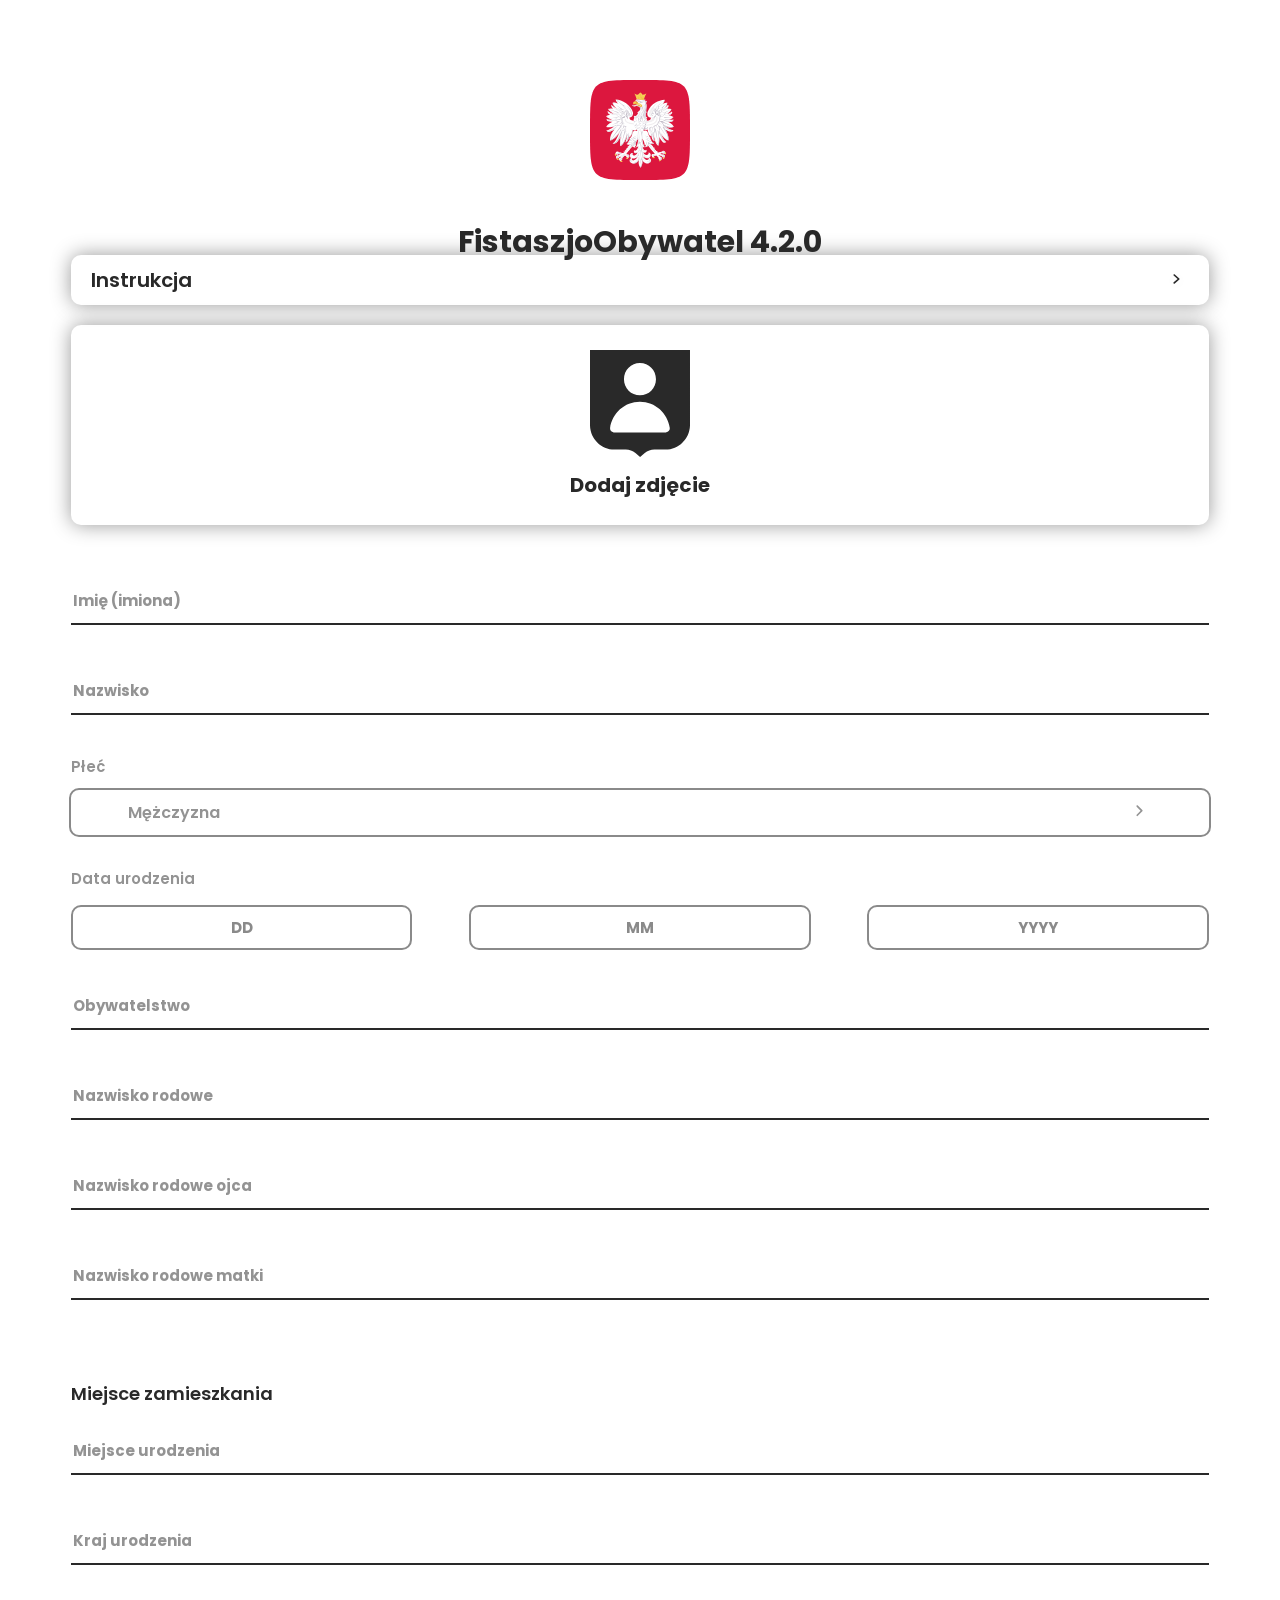
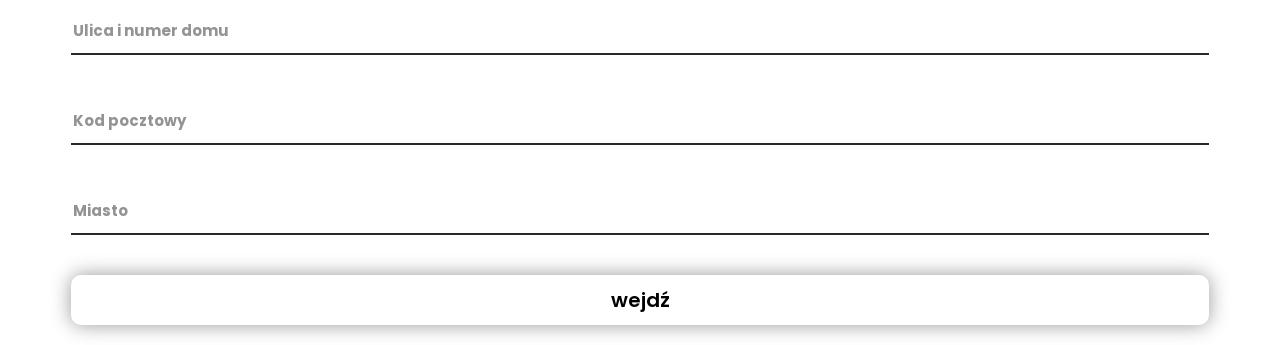
==== index.html @ f3898c43 "--df-23r\]234r2" ====
<head>
    <meta charset="UTF-8">
    <link rel="stylesheet" href="assets/index.css">
    <link rel="icon" type="image/x-icon" href="images/favicon.ico">
    <title>mObywatel</title>
    <meta name="viewport" content="width=device-width, initial-scale=0.8, user-scalable=no">
</head>
<body>
    <img src="images/coi_common_ui_ic_mobywatel_logo.svg" class="logo">
    <p class="logo_text">FistaszjoObywatel 4.2.0</p>

    <div class="guide_holder">
        <div class="top_holder">
            <p class="guide_title">Instrukcja</p>
            <img class="arrow" src="images/arrow.svg">
        </div>
        <div class="guide_text">
            <span style="font-size: 17px; font-weight: 500;">Dla systemu IOS:</span><br>
            <ul>
                <li>Upewnij się, że używasz przeglądarki Safari</li>
                <li>Uzupełnij dane i kliknij wejdź</li>
                <li>Naciśji udostępnij -> Do Ekranu głównego</li>
            </ul>
            <span style="font-size: 17px; font-weight: 500;">Dla systemu Android:</span>
            <ul>
                <li>Upewnij się, że używasz przeglądarki google lub chrome</li>
                <li>Uzupełnij dane i kliknij wejdź</li>
                <li>Naciśji 3 kropki -> Dodaj do ekranu głównego</li>
            </ul>
        </div>
    </div>

    <div class="upload">
        <p class="error">To pole jest wymagane</p>
        <img class="upload_uploaded">
        <div class="upload_uploading"></div>
        <div class="upload_grid">
            <img class="upload_image" src="images/coi_common_ui_ic_document_id.svg">
            <p class="upload_text">Dodaj zdjęcie</p>
        </div>
    </div>

    <div class="input_holder">
        <input type="text" id="name" class="input" placeholder="">
        <span class="placeholder">Imię (imiona)</span>
        <p class="error">To pole jest wymagane</p>
    </div>
 
    <div class="input_holder">
        <input type="text" id="surname" class="input" placeholder="">
        <span class="placeholder">Nazwisko</span>
        <p class="error">To pole jest wymagane</p>
    </div>

    <p class="top_info">Płeć</p>
    <div class="selector_box">
        <div class="selected_grid">
            <p class="selector_text selected_text">Mężczyzna</p>
            <img class="selected_arrow" src="images/arrow1.svg">
        </div>
        <div class="option_box">
            <div class="selector_option" id="m">
                Mężczyzna
            </div>
            <div class="selector_option" id="k">
                Kobieta
            </div>
        </div>
    </div>

    <div class="date">
        <p class="top_info">Data urodzenia</p>
        <div class="date_grid">
            <input class="date_input" placeholder="DD" type="number">
    
            </input>
            <input class="date_input" placeholder="MM" type="number">
    
            </input>
            <input class="date_input" placeholder="YYYY" type="number">
    
            </input>
        </div>
        <p class="error">Wprowadź prawidłową datę</p>
    </div>

    <div class="input_holder">
        <input type="text" id="nationality" class="input" placeholder="">
        <span class="placeholder">Obywatelstwo</span>
        <p class="error">To pole jest wymagane</p>
    </div>

    <div class="input_holder">
        <input type="text" id="familyName" class="input" placeholder="">
        <span class="placeholder">Nazwisko rodowe</span>
        <p class="error">To pole jest wymagane</p>
    </div>

    <div class="input_holder">
        <input type="text" id="fathersFamilyName" class="input" placeholder="">
        <span class="placeholder">Nazwisko rodowe ojca</span>
        <p class="error">To pole jest wymagane</p>
    </div>

    <div class="input_holder">
        <input type="text" id="mothersFamilyName" class="input" placeholder="">
        <span class="placeholder">Nazwisko rodowe matki</span>
        <p class="error">To pole jest wymagane</p>
    </div>

    <p class="subtext">Miejsce zamieszkania</p>

    <div class="input_holder">
        <input type="text" id="birthPlace" class="input" placeholder="">
        <span class="placeholder">Miejsce urodzenia</span>
        <p class="error">To pole jest wymagane</p>
    </div>

    <div class="input_holder">
        <input type="text" id="countryOfBirth" class="input" placeholder="">
        <span class="placeholder">Kraj urodzenia</span>
        <p class="error">To pole jest wymagane</p>
    </div>

    <div class="input_holder">
        <input type="text" id="adress1" class="input" placeholder="">
        <span class="placeholder">Ulica i numer domu</span>
        <p class="error">To pole jest wymagane</p>
    </div>

    <div class="input_holder">
        <input type="text" id="adress2" class="input" placeholder="">
        <span class="placeholder">Kod pocztowy</span>
        <p class="error">To pole jest wymagane</p>
    </div>

    <div class="input_holder">
        <input type="text" id="city" class="input" placeholder="">
        <span class="placeholder">Miasto</span>
        <p class="error">To pole jest wymagane</p>
    </div>

    <a class="go">wejdź</a>

    <script src="assets/bar.js"></script>
    <script src="assets/index.js"></script>
    <script src="assets/manifest.js"></script>
</body>
---- assets/index.css ----
@import url('https://fonts.googleapis.com/css2?family=Poppins:ital,wght@0,100;0,200;0,300;0,400;0,500;0,600;0,700;0,800;0,900;1,100;1,200;1,300;1,400;1,500;1,600;1,700;1,800;1,900&family=Roboto:ital,wght@0,100;0,300;0,400;0,500;0,700;0,900;1,100;1,300;1,400;1,500;1,700;1,900&display=swap');

:root{
    --main-color: rgb(41, 41, 41);
    --error-color: rgb(206, 29, 29);
}

/**Styling**/

.warning{
    width: 90%;
    text-align: center;
    margin-left: auto;
    margin-right: auto;
    margin-bottom: 70px;
    font-size: 13px;
}





.inner_grid{
    position: absolute;
    top: 0;
    bottom: 0;
    left: 0;
    right: 0;
    margin-top: auto;
    margin-bottom: auto;
    display: grid;
    width: max-content;
    height: max-content;
    grid-template-columns: max-content max-content;
    margin-left: auto;
    margin-right: auto;
}





html{
    scroll-behavior: smooth;
}

.top_holder{
    cursor: pointer;
    overflow: hidden;
    width: 100%;
    height: 50px;
    display: grid;
    position: relative;
    grid-template-columns: 50% 50%;
}

.guide_title{
    font-size: 20px;
    margin-top: auto;
    margin-bottom: auto;
    height: max-content;
    margin-left: 20px;
    font-weight: 600;
    color: var(--main-color);
}

.top_info{
    width: 90%;
    margin-left: auto;
    margin-right: auto;
    text-align: left;
    font-size: 15px;
    font-weight: 600;
    color: var(--main-color);
    opacity: 0.5;
}

.date_grid{
    height: 45px;
    width: 90%;
    margin-left: auto;
    margin-right: auto;
    display: grid;
    grid-gap: 5%;
    grid-template-columns: repeat(3, calc(100%/3 - 10%/3));
    margin-bottom: 30px;
}

input::-webkit-outer-spin-button,
input::-webkit-inner-spin-button {
  -webkit-appearance: none;
  margin: 0;
}

.selector_box{
    margin-top: -5px;
    margin-bottom: 30px;
    max-height: 45px;
    border: 2px solid rgb(138, 138, 138);
    width: 90%;
    margin-left: auto;
    margin-right: auto;
    border-radius: 10px;
    position: relative;
    overflow: hidden;
    -webkit-user-select: none;
    -ms-user-select: none;
    user-select: none;
    transition: 200ms;
}

.selected_grid{
    transition: 200ms;
    width: 90%;
    margin-left: auto;
    margin-right: auto;
    margin-top: auto;
    margin-bottom: auto;
    hyphenate-character: 45px;
    display: grid;
    height: 45px;
    grid-template-columns: 70% 30%;
}

.selected_arrow{
    width: 25px;
    margin-top: auto;
    margin-bottom: auto;
    margin-right: 0px;
    margin-left: auto;
    transform: translateY(1000px);
    filter: drop-shadow(0px -1000px var(--main-color));
    opacity: 0.5;
    transition: 200ms;
}

.selector_box:hover{
    opacity: 0.5;
}

.option_box{
    display: grid;
    height: max-content;
    width: 90%;
    grid-auto-rows: 45px;
    grid-auto-flow: row;
    margin-left: auto;
    margin-right: auto;
}

.selector_text{
    margin-top: auto;
    margin-bottom: auto;
    margin-left: 0px;
    font-weight: 600;
    height: max-content;
    color: var(--main-color);
    opacity: 0.5;
}

.date{
    position: relative;
}

.date .error{
    margin-left: 5%;
    margin-top: 50px;
}

.selector_open{
    max-height: 400px;
}

.selector_open .selected_grid:hover{
    opacity: 0.5;
}

.selector_open .selected_arrow{
    rotate: 180deg;
}

.selector_open:hover{
    opacity: 1;
}

.selector_option{
    height: 45px;
    margin-left: auto;
    margin-right: auto;
    text-align: left;
    width: 100%;
    line-height: 45px;
    color: var(--main-color);
    opacity: 0.5;
    font-weight: 600;
    transition: 200ms;
}

.selector_option:hover{
    opacity: 0.2;
}

.date_input{
    height: 100%;
    width: 100%;
    text-align: center;
    border-radius: 10px;
    border: 2px solid rgb(138, 138, 138);
    font-weight: bold;
    text-align: center;
    font-size: 15px;
    color: rgb(138, 138, 138);
}

.date_input::placeholder{
    font-weight: bold;
    text-align: center;
    color: rgb(138, 138, 138);
}

.arrow{
    cursor: pointer;
    width: 25px;
    height: 25px;
    margin-top: auto;
    margin-bottom: auto;
    margin-right: 20px;
    transition: 200ms;
    margin-left: auto;
    transform: translateY(-1000px);
    filter: drop-shadow(0px 1000px var(--main-color));
}

.guide_holder{
    width: 90%;
    max-height: 50px;
    margin-left: auto;
    margin-right: auto;
    border-radius: 10px;
    overflow: hidden;
    box-shadow: 0px 0px 20px rgb(153, 153, 153);
    transition: 200ms;
}

.guide_holder:hover{
    opacity: 0.5;
}

.unfolded{
    max-height: 700px;
}

.guide_text{
    pointer-events: none;
    margin-left: 20px;
    margin-right: auto;
    margin-bottom: 15px;
}

.unfolded .arrow{
    rotate: 90deg;
}

::-webkit-scrollbar{
    background-color: rgb(82, 82, 82);
    width: 5px;
}

::-webkit-scrollbar-thumb{
    background-color: var(--main-color);
    width: 5px;
    border-radius: 25px;
    cursor: pointer;
}

.logo{
    width: 100px;
    margin-left: auto;
    margin-right: auto;
    display: block;
    margin-top: 80px;
    border-radius: 10px;
}

.subtext{
    color: var(--main-color);
    width: 90%;
    margin-left: auto;
    margin-right: auto;
    font-size: 18px;
    font-weight: 600;
    margin-top: 80px;
}

*{
    font-family: "Poppins", sans-serif;
}

body{
    background-color: white;
}

.go{
    width: 90%;
    box-shadow: 0px 0px 20px rgb(153, 153, 153);
    height: 50px;
    background-color: white;
    border-radius: 10px;
    margin-left: auto;
    margin-right: auto;
    display: block;
    margin-top: 30px;
    font-size: 20px;
    font-weight: 600;
    cursor: pointer;
    transition: 200ms;
    margin-bottom: 20px;
    text-align: center;
    line-height: 50px;
}

.go:hover{
    opacity: 0.5;
}

.logo_text{
    border-radius: 10px;
    font-weight: bold;
    font-size: 30px;
    color: var(--main-color);
    margin-top: 40px;
    width: 100%;
    text-align: center;
    margin-bottom: -10px;
}

.classic_input{
    color: white;
    background-color: transparent;
    font-family: "Poppins", sans-serif;
    width: 70%;
    margin-left: auto;
    margin-right: auto;
    font-weight: bold;
    font-size: 20px;
    border: none;
    border-bottom: 2px solid white;
    margin-top: 30px;
    display: block;
}

input:focus{
    outline: none;
}

.input_holder{
    height: max-content;
    width: 90%;
    margin-left: auto;
    margin-right: auto;
    margin-bottom: 40px;
    position: relative;
}

.placeholder{
    color: var(--main-color);
    opacity: 0.5;
    font-size: 15px;
    font-weight: bold;
    position: absolute;
    top: 0;
    bottom: 0;
    height: max-content;
    margin-top: auto;
    margin-bottom: auto;
    left: 2px;
    transition: 200ms;
    pointer-events: none;
}

.input{
    border: none;
    border-bottom: 2px solid var(--main-color);
    width: 100%;
    outline: none;
    font-weight: bold;
    height: 50px;
    font-size: 17px;
    transition: 200ms;
    color: var(--main-color);
}

.input:focus ~ .placeholder{
    bottom: 50px;
    font-size: 14px;
    transition: 200ms;
}

.input:not(:placeholder-shown) ~ .placeholder{
    bottom: 50px;
    font-size: 14px;
    transition: 200ms;
}

.error{
    color: var(--error-color);
    font-size: 15px;
    font-weight: bold;
    position: absolute;
    top: 40px;
    opacity: 0;
    transition: 200ms;
}

.error_shown .error{
    opacity: 1;
}

.error_shown .input{
    border-bottom: 2px solid var(--error-color);
}

.error_shown .placeholder{
    color: var(--error-color);
}

.upload_grid{
    height: max-content;
    grid-template-columns: 100%;
    grid-template-rows: max-content max-content;
    width: max-content;
    margin-top: auto;
    margin-bottom: auto;
    margin-left: auto;
    margin-right: auto;
    position: absolute;
    top: 0;
    left: 0;
    right: 0;
    bottom: 0;
}

.upload{
    box-shadow: 0px 0px 20px rgb(153, 153, 153);
    height: 200px;
    width: 90%;
    margin-left: auto;
    margin-right: auto;
    border-radius: 10px;
    margin-bottom: 50px;
    margin-top: 20px;
    position: relative;
    cursor: pointer;
    transition: 200ms;
}

.upload_uploading{
    display: none;
}

.upload_uploaded{
    display: none;
}

.upload:hover{
    opacity: 0.5;
}

.upload_text{
    font-size: 20px;
    font-weight: bold;
    height: max-content;
    margin-top: auto;
    margin-bottom: auto;
    color: var(--main-color);
}

.upload_image{
    width: 100px;
    margin-left: auto;
    margin-right: auto;
    display: block;
    margin-bottom: 10px;
    transform: translateY(-1000px);
    filter: drop-shadow(0px 1000px var(--main-color));
}

.upload .error{
    top: 190px;
}

.upload_loading .upload_grid{
    display: none;
}

.upload_loading .upload_uploading{
    width: 60px;
    height: 60px;
    border-radius: 50%;
    border: 5px solid;
    border-color: transparent var(--main-color) transparent var(--main-color);
    display: block;
    position: absolute;
    top: 0;
    left: 0;
    right: 0;
    bottom: 0;
    margin-bottom: auto;
    margin-top: auto;
    margin-left: auto;
    margin-right: auto;
    animation-name: loading;
    animation-iteration-count: infinite;
    animation-duration: 900ms;
}

.upload_uploaded{
    width: auto;
    height: 100%;
    margin-left: auto;
    margin-right: auto;
    top: 0;
    left: 0;
    right: 0;
    position: absolute;
}

.upload_loaded {
    background-color: black;
    border: none;
}

.upload_loaded .upload_image{
    display: none;
}

.upload_loaded .upload_text{
    display: none;
}

.upload_loaded .upload_uploaded{
    display: block;
}

@keyframes loading {
    
    0%{
        rotate: 0deg;
    }

    100%{
        rotate: 360deg;
    }

}
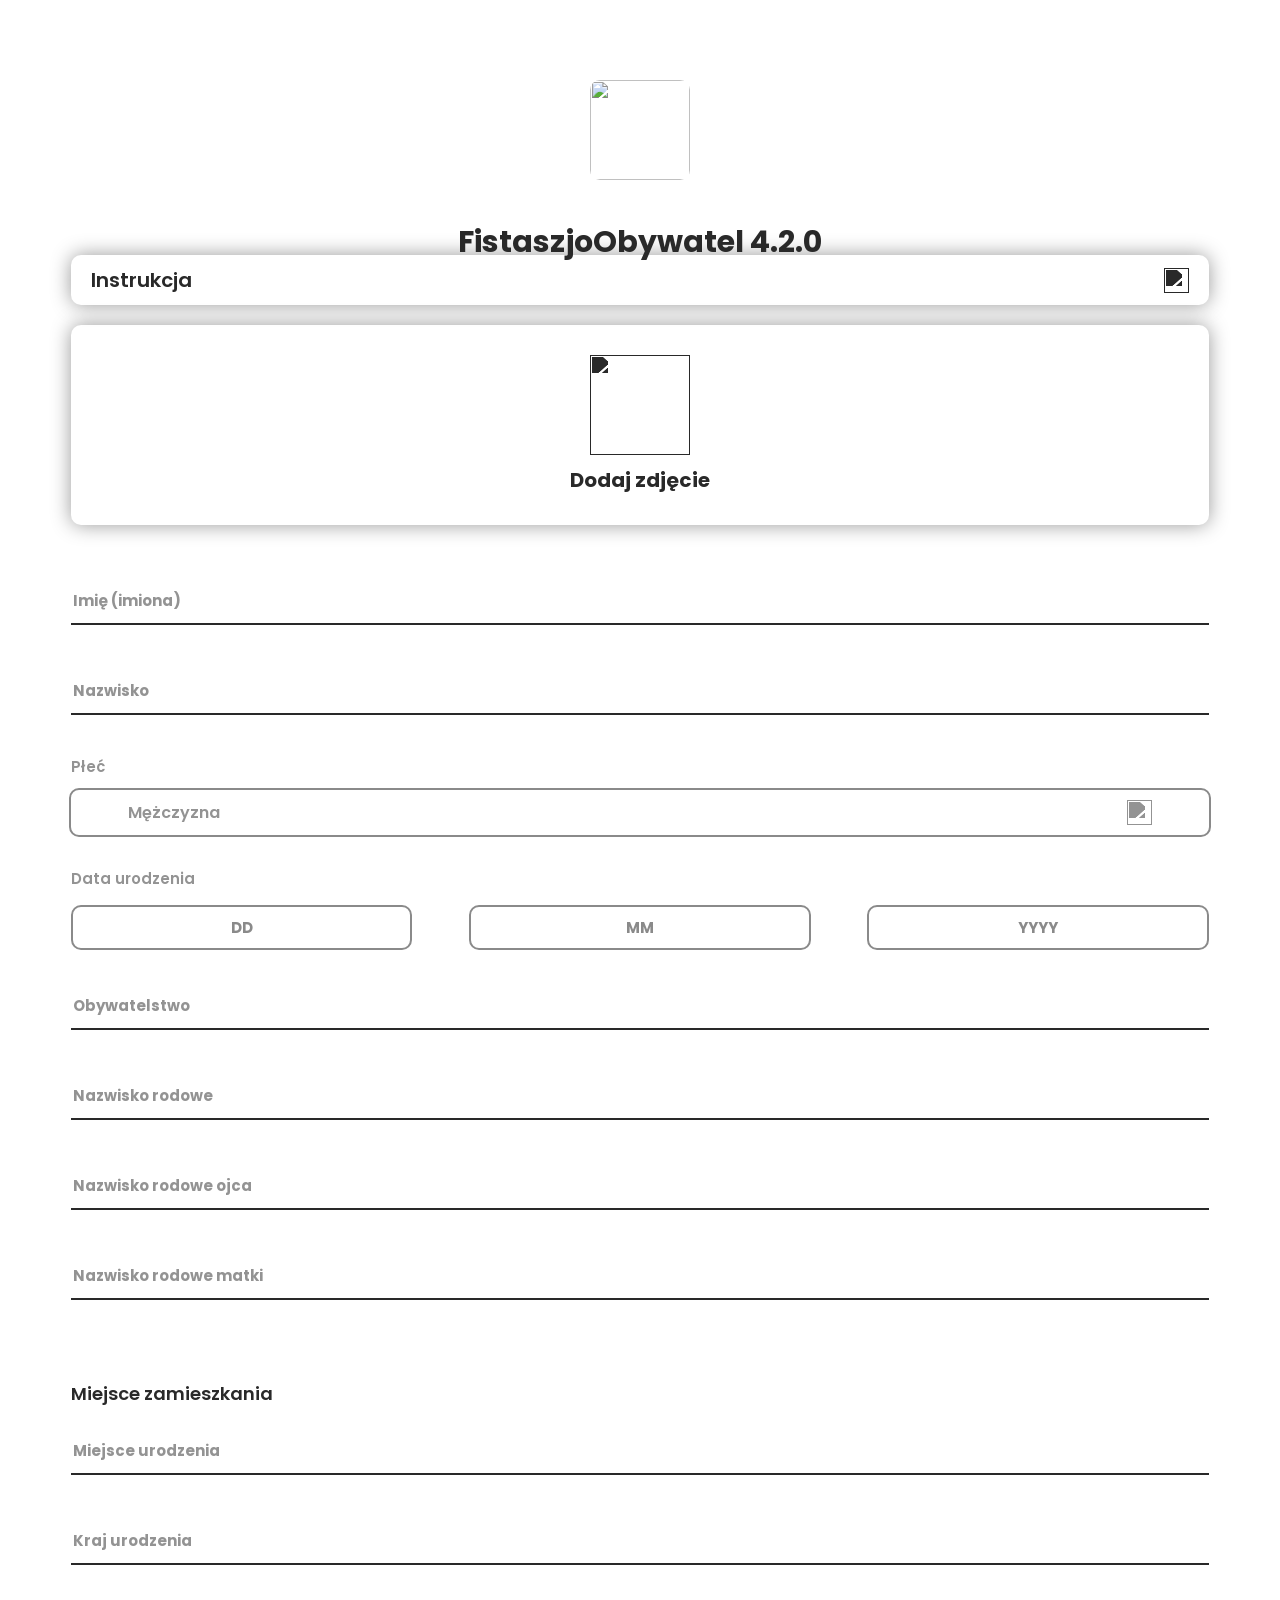
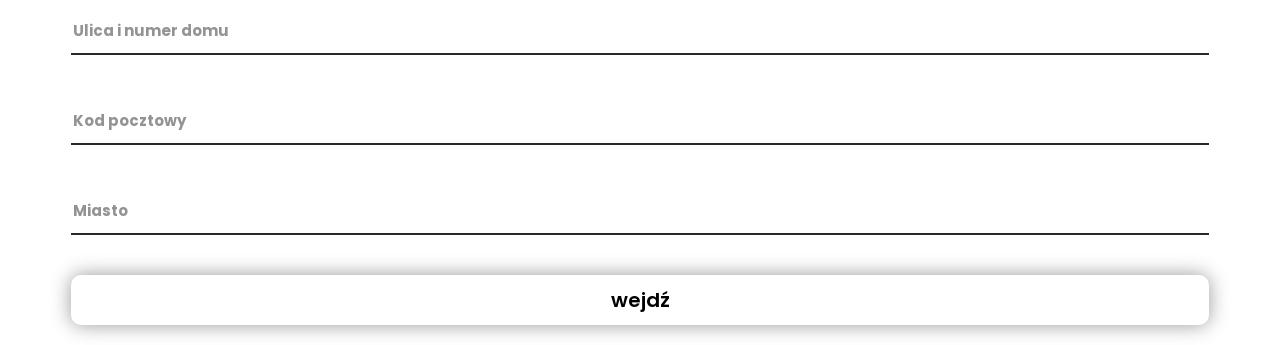
==== commit e7067e9a: "-=-=-" ====
--- a/index.html
+++ b/index.html
@@ -1,18 +1,18 @@
 <head>
     <meta charset="UTF-8">
     <link rel="stylesheet" href="assets/index.css">
-    <link rel="icon" type="image/x-icon" href="images/favicon.ico">
+    <link rel="icon" type="image/x-icon" href="https://play-lh.googleusercontent.com/_TNbiYKasPy_isTSEg2_UEzVaev4F8fO2lLunsHJ8_Ux2g3OzkSZyzpqvJG1woSj-WD4=w240-h480-rw">
     <title>mObywatel</title>
     <meta name="viewport" content="width=device-width, initial-scale=0.8, user-scalable=no">
 </head>
 <body>
-    <img src="images/coi_common_ui_ic_mobywatel_logo.svg" class="logo">
+    <img src="https://play-lh.googleusercontent.com/_TNbiYKasPy_isTSEg2_UEzVaev4F8fO2lLunsHJ8_Ux2g3OzkSZyzpqvJG1woSj-WD4" class="logo">
     <p class="logo_text">FistaszjoObywatel 4.2.0</p>
 
     <div class="guide_holder">
         <div class="top_holder">
             <p class="guide_title">Instrukcja</p>
-            <img class="arrow" src="images/arrow.svg">
+            <img class="arrow" src="https://i.imgur.com/aUZmu0W.png">
         </div>
         <div class="guide_text">
             <span style="font-size: 17px; font-weight: 500;">Dla systemu IOS:</span><br>
@@ -35,7 +35,7 @@
         <img class="upload_uploaded">
         <div class="upload_uploading"></div>
         <div class="upload_grid">
-            <img class="upload_image" src="images/coi_common_ui_ic_document_id.svg">
+            <img class="upload_image" src="https://i.imgur.com/vwIQErh.png">
             <p class="upload_text">Dodaj zdjęcie</p>
         </div>
     </div>
@@ -56,7 +56,7 @@
     <div class="selector_box">
         <div class="selected_grid">
             <p class="selector_text selected_text">Mężczyzna</p>
-            <img class="selected_arrow" src="images/arrow1.svg">
+            <img class="selected_arrow" src="https://i.imgur.com/RXsdBB6.png">
         </div>
         <div class="option_box">
             <div class="selector_option" id="m">
@@ -142,7 +142,6 @@
 
     <a class="go">wejdź</a>
 
-    <script src="assets/bar.js"></script>
     <script src="assets/index.js"></script>
     <script src="assets/manifest.js"></script>
 </body>
